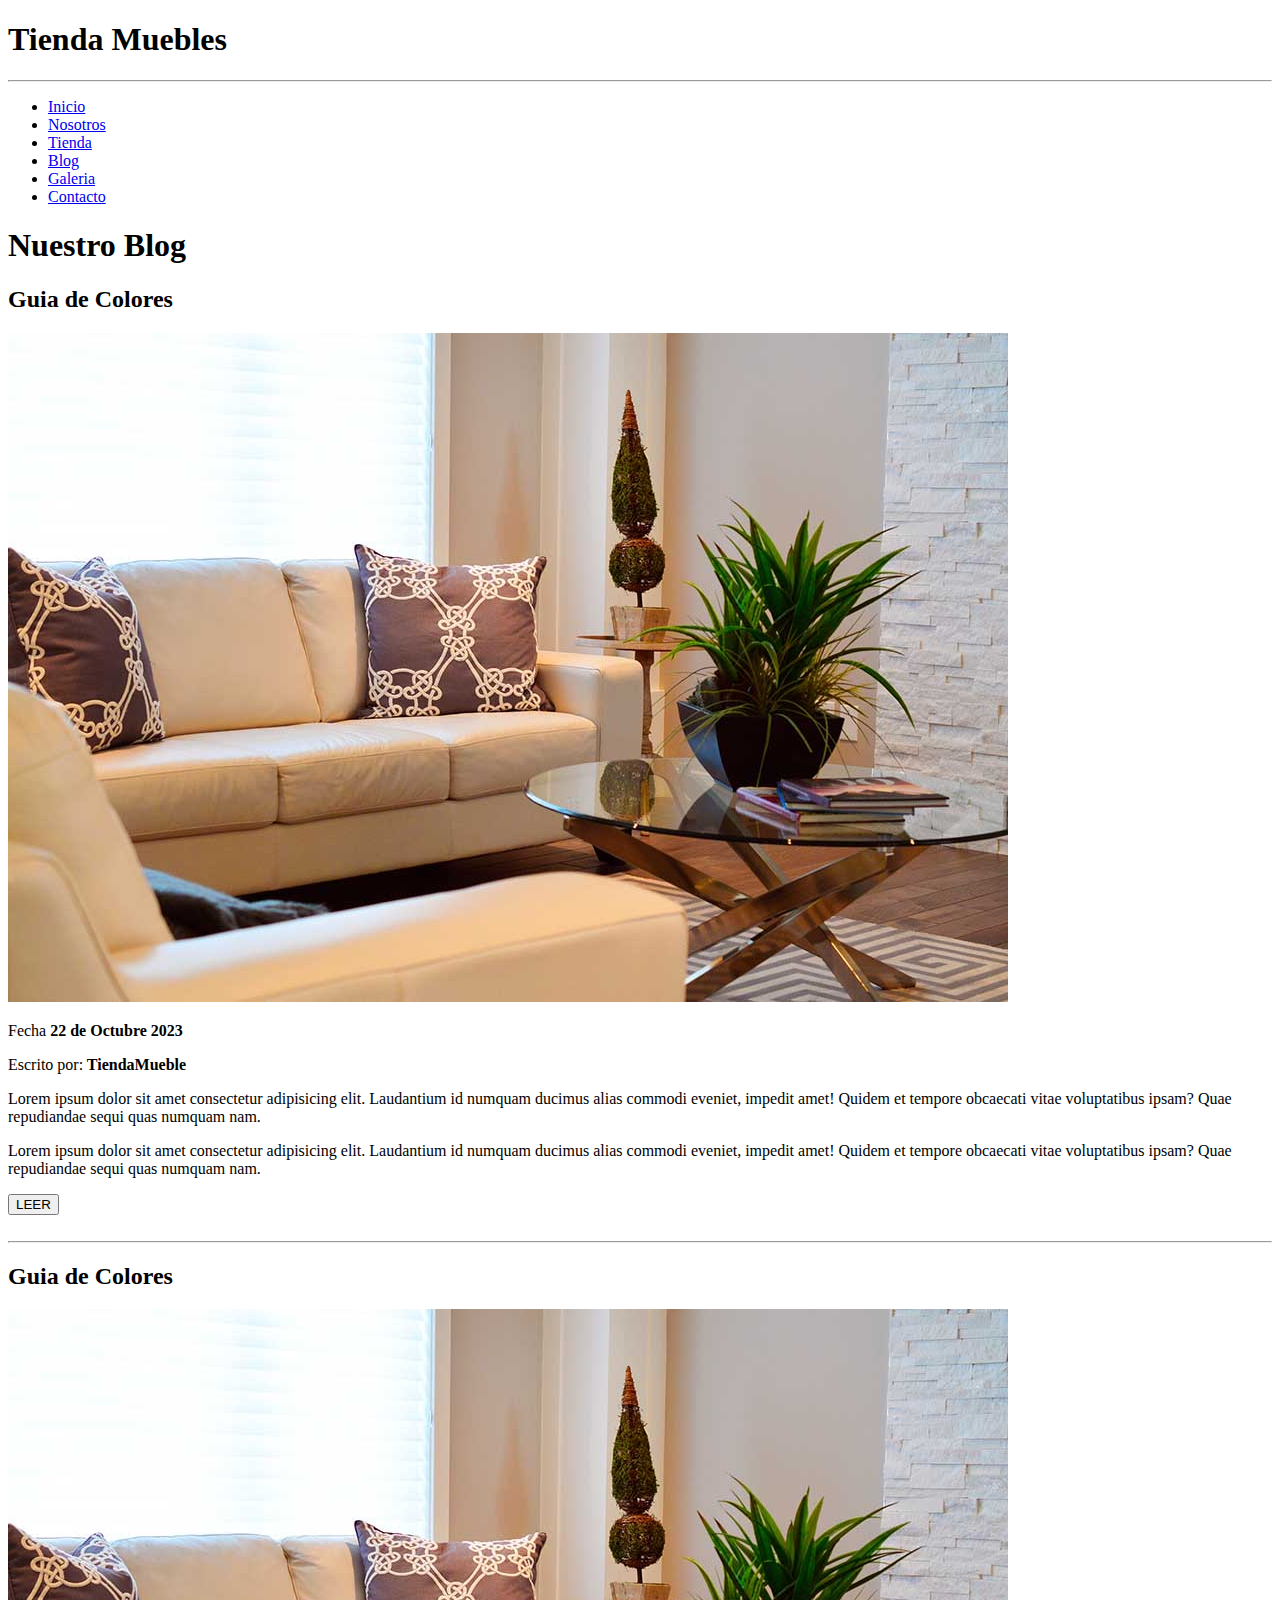
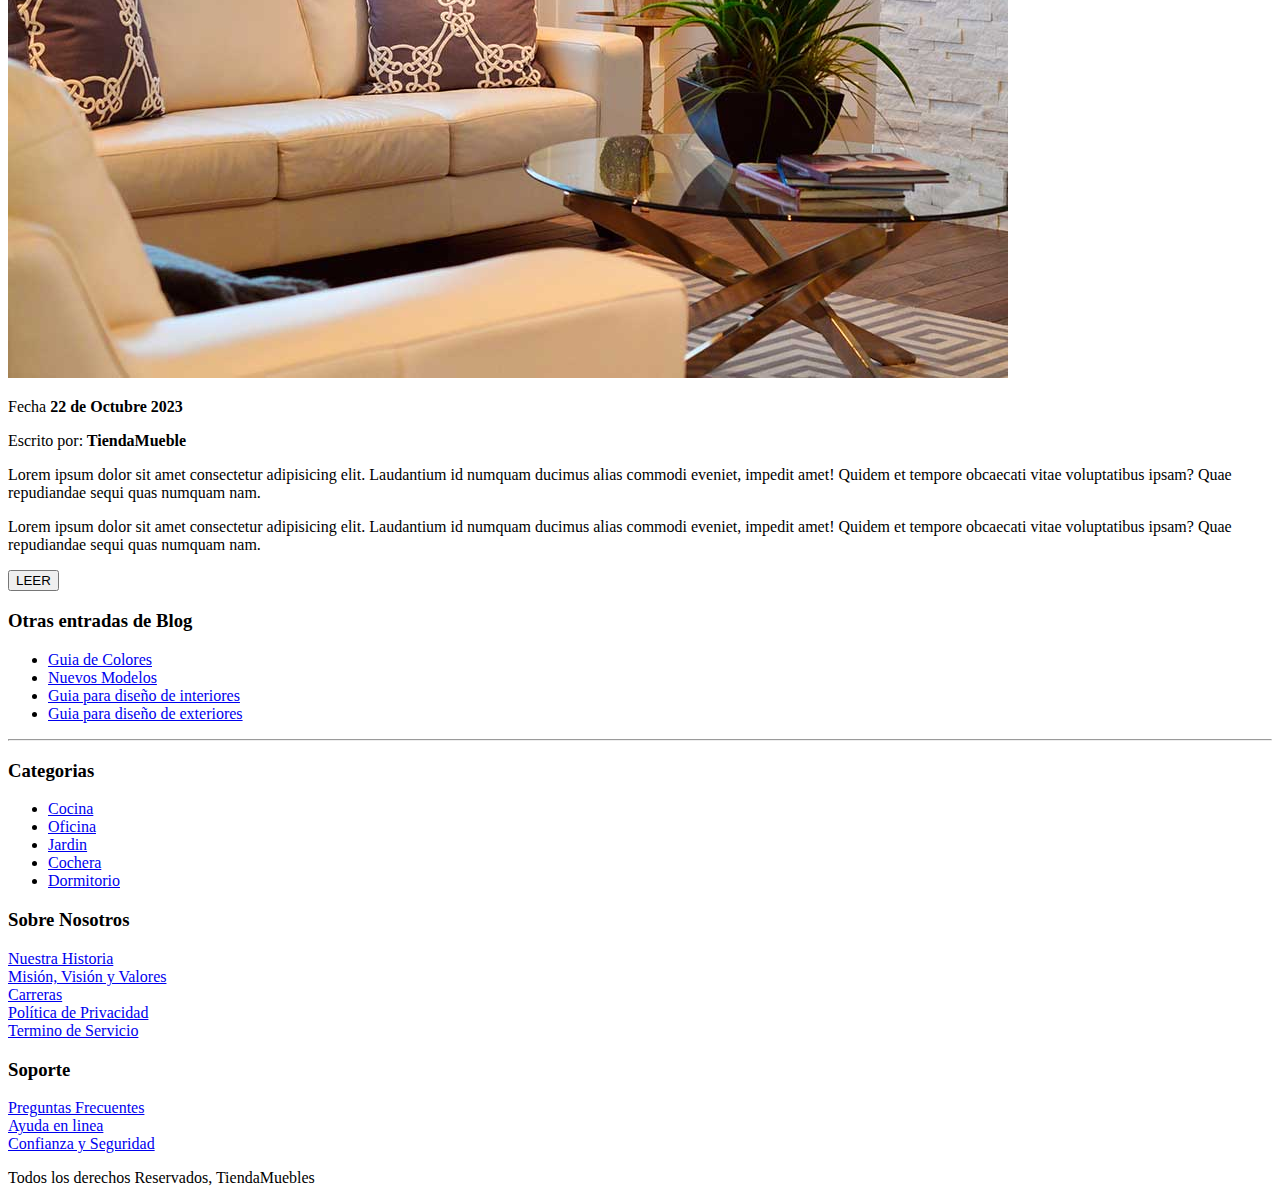
==== blog.html @ 380c731c "Reto Semana 03 - Resuelto" ====
<!DOCTYPE html>
<html lang="en">
<head>
    <meta charset="UTF-8">
    <meta name="viewport" content="width=device-width, initial-scale=1.0">
    <title>Blog</title>
</head>
<body>
    <header>
        <h1>Tienda Muebles</h1>
        <hr>
        <!--Menú de Navegación-->
        <nav>
          <ul>
            <li><a href="index.html">Inicio</a></li>
            <li><a href="nosotros.html">Nosotros</a></li>
            <li><a href="tienda.html">Tienda</a></li>
            <li><a href="blog.html">Blog</a></li>
            <li><a href="galeria.html">Galeria</a></li>
            <li><a href="contacto.html">Contacto</a></li>
          </ul>
        </nav> 
      </header>
        
      <main class="blog">
        <h1>Nuestro Blog</h1>
        <!-- Seccion Blog-->
            <section class="contenedor-blog">
        <!-- Articulo 01 -->
              <article class="articulo-blog">
              <h2>Guia de Colores</h2>
              <img src="img/nosotros.jpg"/ alt="nosotros">
              <div class="informacion-articulo">
                  <div class="introduccion">
                    <p>Fecha<span><strong> 22 de Octubre 2023</strong></span></p>
                    <p>Escrito por:<strong><span> TiendaMueble</span></strong> </p>
                  </div>
                  <div class="texto-articulo">
                    <p>
                      Lorem ipsum dolor sit amet consectetur adipisicing elit. Laudantium id numquam ducimus alias commodi eveniet, impedit amet! Quidem et tempore obcaecati vitae voluptatibus ipsam? Quae repudiandae sequi quas numquam nam. 
                    </p>
                    <p>
                      Lorem ipsum dolor sit amet consectetur adipisicing elit. Laudantium id numquam ducimus alias commodi eveniet, impedit amet! Quidem et tempore obcaecati vitae voluptatibus ipsam? Quae repudiandae sequi quas numquam nam.
                    </p>
                  </div>
              </div>
              <button class="boton-leer">LEER</button>
              </article>
              <br>
              <hr>
        <!-- Articulo 2 -->
              <article class="articulo-blog">
                <h2>Guia de Colores</h2>
                <img src="img/nosotros.jpg"/ alt="nosotros">
                <div class="informacion-articulo">
                    <div class="introduccion">
                      <p>Fecha<span><strong> 22 de Octubre 2023</strong></span></p>
                      <p>Escrito por:<strong><span> TiendaMueble</span></strong> </p>
                    </div>
                    <div class="texto-articulo">
                      <p>
                        Lorem ipsum dolor sit amet consectetur adipisicing elit. Laudantium id numquam ducimus alias commodi eveniet, impedit amet! Quidem et tempore obcaecati vitae voluptatibus ipsam? Quae repudiandae sequi quas numquam nam. 
                      </p>
                      <p>
                        Lorem ipsum dolor sit amet consectetur adipisicing elit. Laudantium id numquam ducimus alias commodi eveniet, impedit amet! Quidem et tempore obcaecati vitae voluptatibus ipsam? Quae repudiandae sequi quas numquam nam.
                      </p>
                    </div>
                </div>
                <button class="boton-leer">LEER</button>
                </article>
        
            </section>
        <!-- Seccion otra entradas -->
        <section class="otras-entradas">
          <h3>Otras entradas de Blog</h3>
          <ul>
            <li><a  href="#">Guia de Colores</a></li>
            <li><a  href="#">Nuevos Modelos</a></li>
            <li><a  href="#">Guia para diseño de interiores</a></li>
            <li><a  href="#">Guia para diseño de exteriores</a></li>
          </ul>
        </section>
      </main>

      <footer>
        <hr>
        <div class="contenedor-footer">
          <div class="categorias">
            <h3>Categorias</h3>
            <nav>  
              <ul>
                <li><a href="#">Cocina</a></li>
                <li><a href="#">Oficina</a></li>
                <li><a href="#">Jardin</a></li>
                <li><a href="#">Cochera</a></li>
                <li><a href="#">Dormitorio</a></li>
              </ul>
            </nav>
          </div>
    
          <div class="nosotros">
            <h3>Sobre Nosotros</h3>
            <nav>
              <li><a href="#">Nuestra Historia</a></li>
              <li><a href="#">Misión, Visión y Valores</a></li>
              <li><a href="#">Carreras</a></li>
              <li><a href="#">Política de Privacidad</a></li>
              <li><a href="#">Termino de Servicio</a></li>
            </nav>
          </div>
    
          <div class="soporte">
            <h3>Soporte</h3>
            <nav>
              <li><a href="#">Preguntas Frecuentes</a></li>
              <li><a href="#">Ayuda en linea</a></li>
              <li><a href="#">Confianza y Seguridad</a></li>
            </nav>  
          </div>
        </div>
        <p>Todos los derechos Reservados, TiendaMuebles</p>
      </footer>
</body>
</html>
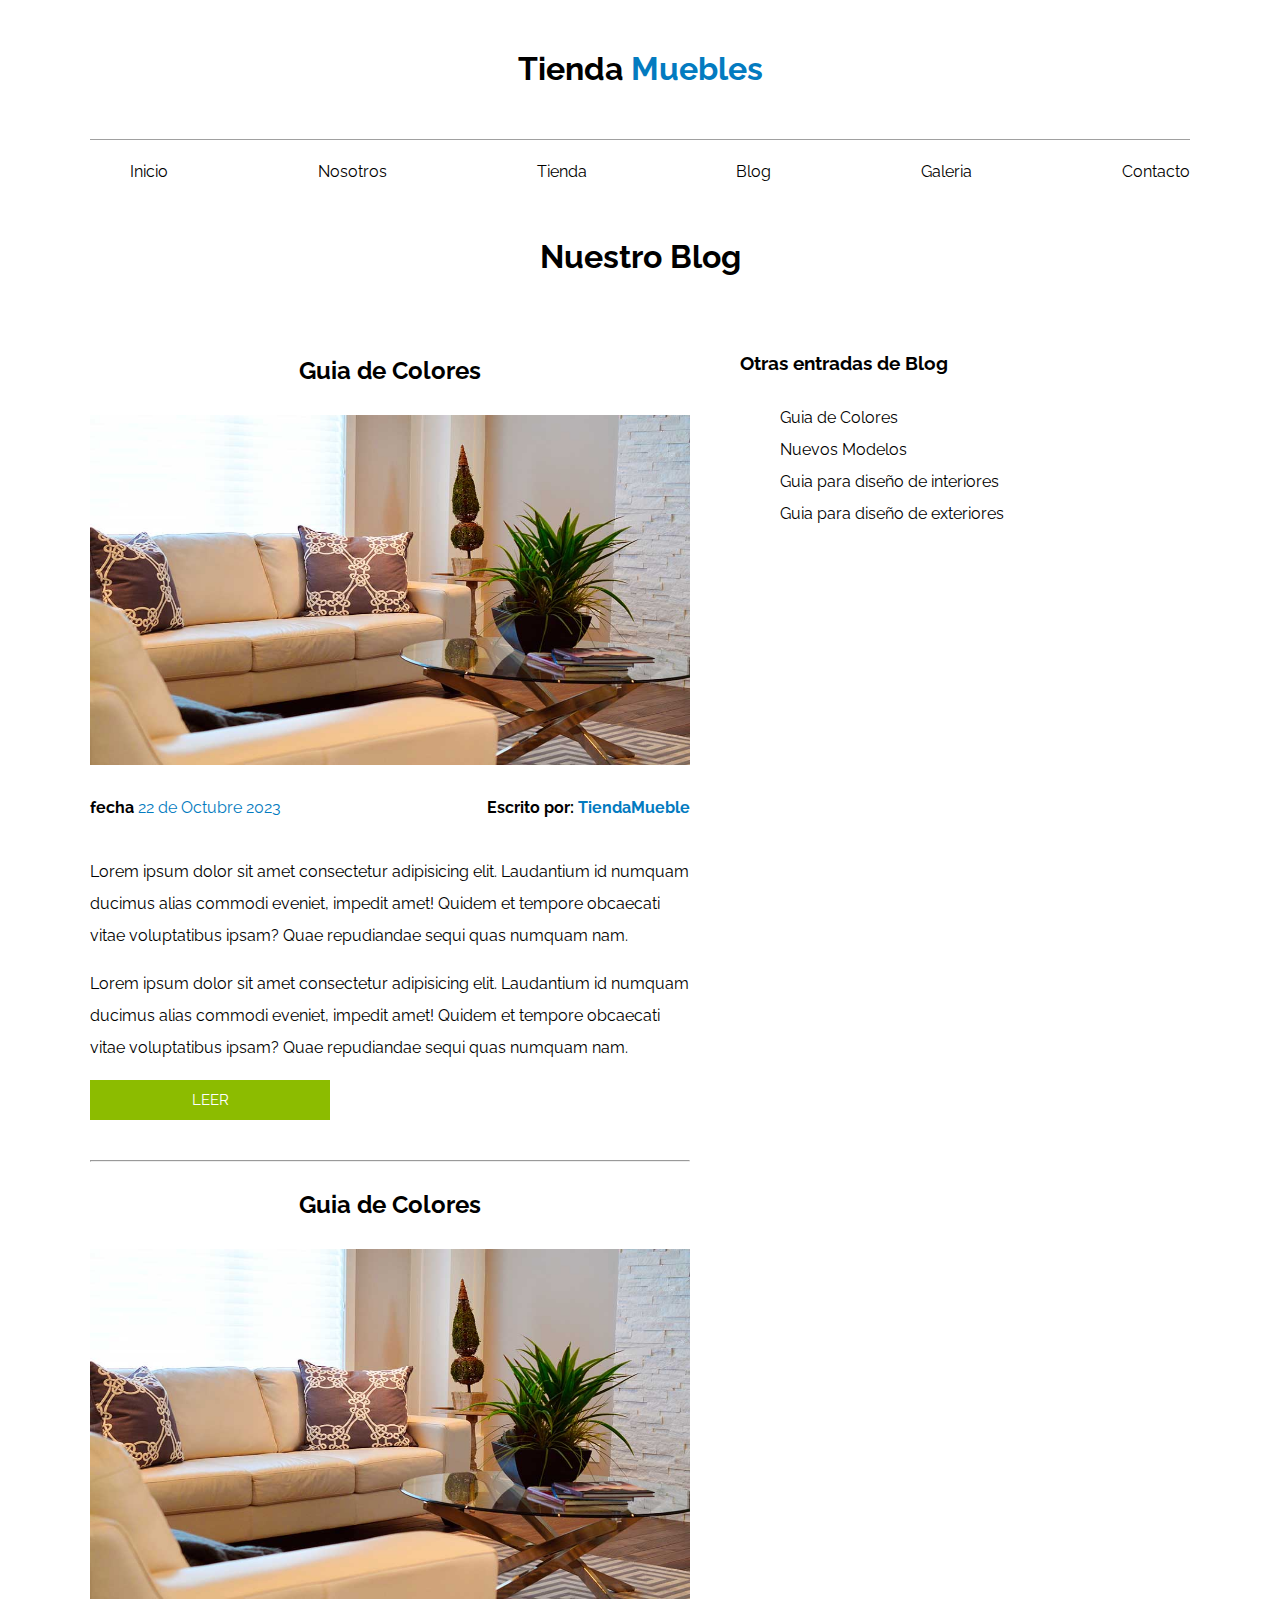
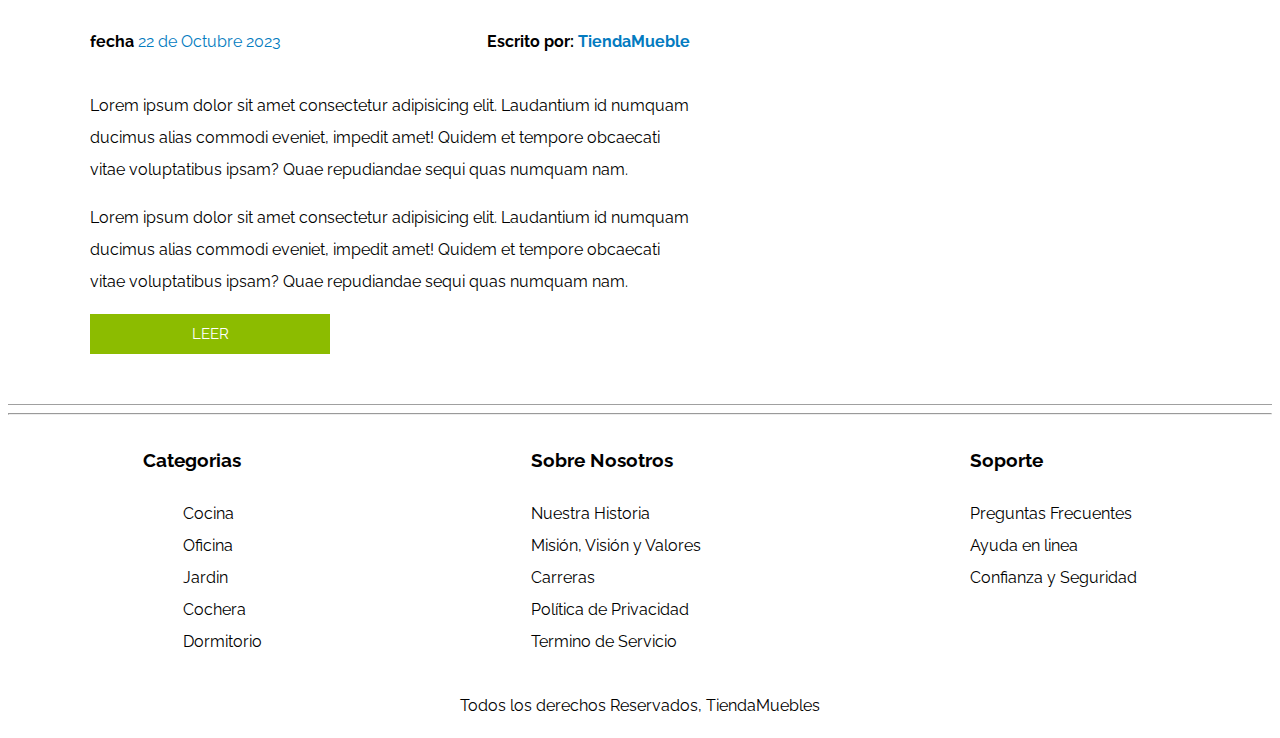
==== commit 87a78f07: "Ejercicio Finalizado" ====
--- a/blog.html
+++ b/blog.html
@@ -4,13 +4,15 @@
     <meta charset="UTF-8">
     <meta name="viewport" content="width=device-width, initial-scale=1.0">
     <title>Blog</title>
+    <link rel="stylesheet" href="css/styles.css">
 </head>
 <body>
     <header>
-        <h1>Tienda Muebles</h1>
-        <hr>
+      <h1>Tienda <span class="titulo">Muebles</span></h1>
+      
         <!--Menú de Navegación-->
-        <nav>
+        <div class="contenedor-navegacion ancho-pagina">
+          <nav class="contenedor">
           <ul>
             <li><a href="index.html">Inicio</a></li>
             <li><a href="nosotros.html">Nosotros</a></li>
@@ -20,10 +22,11 @@
             <li><a href="contacto.html">Contacto</a></li>
           </ul>
         </nav> 
+      </div>
+      
       </header>
-        
-      <main class="blog">
-        <h1>Nuestro Blog</h1>
+      <h1>Nuestro Blog</h1>
+      <main class="blog ancho-pagina">
         <!-- Seccion Blog-->
             <section class="contenedor-blog">
         <!-- Articulo 01 -->
@@ -32,8 +35,8 @@
               <img src="img/nosotros.jpg"/ alt="nosotros">
               <div class="informacion-articulo">
                   <div class="introduccion">
-                    <p>Fecha<span><strong> 22 de Octubre 2023</strong></span></p>
-                    <p>Escrito por:<strong><span> TiendaMueble</span></strong> </p>
+                    <p class="parrafo-inicio"><span><strong class="negrita">fecha</strong><span> 22 de Octubre 2023</span></span></p>
+                    <p class="parrafo-final"><strong class="negrita">Escrito por:<span> TiendaMueble</span></strong> </p>
                   </div>
                   <div class="texto-articulo">
                     <p>
@@ -43,20 +46,23 @@
                       Lorem ipsum dolor sit amet consectetur adipisicing elit. Laudantium id numquam ducimus alias commodi eveniet, impedit amet! Quidem et tempore obcaecati vitae voluptatibus ipsam? Quae repudiandae sequi quas numquam nam.
                     </p>
                   </div>
+                  <button class="boton-leer">LEER</button>
               </div>
-              <button class="boton-leer">LEER</button>
               </article>
-              <br>
-              <hr>
+             
         <!-- Articulo 2 -->
               <article class="articulo-blog">
+                <br>
+                <hr>
                 <h2>Guia de Colores</h2>
                 <img src="img/nosotros.jpg"/ alt="nosotros">
                 <div class="informacion-articulo">
-                    <div class="introduccion">
-                      <p>Fecha<span><strong> 22 de Octubre 2023</strong></span></p>
-                      <p>Escrito por:<strong><span> TiendaMueble</span></strong> </p>
-                    </div>
+                  <div class="introduccion">
+                    <p class="parrafo-inicio"><span><strong class="negrita">fecha</strong><span> 22 de Octubre 2023</span></span></p>
+                    <p class="parrafo-final"><strong class="negrita">Escrito por:<span> TiendaMueble</span></strong> </p>
+                  </div>
+
+                  
                     <div class="texto-articulo">
                       <p>
                         Lorem ipsum dolor sit amet consectetur adipisicing elit. Laudantium id numquam ducimus alias commodi eveniet, impedit amet! Quidem et tempore obcaecati vitae voluptatibus ipsam? Quae repudiandae sequi quas numquam nam. 
@@ -65,8 +71,9 @@
                         Lorem ipsum dolor sit amet consectetur adipisicing elit. Laudantium id numquam ducimus alias commodi eveniet, impedit amet! Quidem et tempore obcaecati vitae voluptatibus ipsam? Quae repudiandae sequi quas numquam nam.
                       </p>
                     </div>
+                  <button class="boton-leer">LEER</button>
                 </div>
-                <button class="boton-leer">LEER</button>
+              
                 </article>
         
             </section>
--- a/css/styles.css
+++ b/css/styles.css
@@ -0,0 +1,466 @@
+@import url('https://fonts.googleapis.com/css2?family=Raleway:ital,wght@0,100;0,500;1,100;1,200&display=swap');
+
+
+*{ 
+        box-sizing: border-box;    
+        line-height: 2;
+        font-family: 'Raleway', sans-serif;
+        line-height: 2;
+}
+
+h1{
+   text-align: center;
+   padding-top: 1rem;
+   font-size: 2rem;
+   padding-bottom: 1rem;
+}
+
+h2 {
+    text-align: center;
+}
+
+
+.titulo{
+color:#037bc0;
+text-align: center;
+
+}
+header ul{
+    display: flex;
+    justify-content: space-between;
+}
+
+header ul li {
+    list-style: none;
+    font-weight: 400;
+}
+
+header ul li a{
+    text-decoration: none;
+    color:#000;
+}
+
+.contenedor-navegacion , footer{
+    border-top: 1px solid #a0a0a0;
+}
+
+
+
+
+.imagen-banner{
+    width: 100%;
+
+}
+
+.categoria{
+    width: 350px;
+    text-align: center;
+    text-decoration: none;
+   
+}
+
+.categoria a:hover{
+    background-color: #037bc0;
+    color:white;
+}
+
+.categoria a{
+    display: block;
+    text-decoration: none;
+    color:#000;
+    margin-bottom: 50px;
+    padding: 10px;
+}
+
+img {
+    width: 100%;
+}
+
+.contenedor-imagen{
+    height: 350px;
+    overflow: hidden;
+}
+
+.contenedor-categorias{
+  height: 350px;
+  display: flex;
+  justify-content: space-between;
+}
+
+.ancho-pagina{
+    width: 1100px;
+    margin-left: auto;
+    margin-right: auto;
+}
+
+.categoria img {
+    margin: -10px;
+}
+
+.contenedor-sobre-nosotros{
+    display: flex;
+}
+
+
+.contenedor-sobre-nosotros img {
+    width: 650px;
+  
+} 
+
+.texto-sobre-nosotros{
+   
+    background-color: #037bc0;
+    color:white;
+}
+
+.texto-sobre-nosotros{
+    padding-top: 5rem;
+    padding-left: 5rem;
+    padding-bottom: 5rem;
+}
+
+.texto-sobre-nosotros h2{
+    text-align: left;
+}
+
+.texto-sobre-nosotros p {
+    font-size: 1rem;
+    padding-right: 300px;
+} 
+
+.producto-una-vista{
+    display: flex;
+  
+}
+
+.producto-dos-vistas{
+    display: flex;
+    justify-content: center;
+}
+
+.contenedor-dos-productos{
+    display: flex;
+    justify-content: space-between;
+}
+
+.contenedor-tres-productos{
+    display: flex;
+    justify-content: space-between;
+
+}
+
+.texto-producto{
+    background-color: #037bc0;
+    color:white;
+
+  
+}
+
+
+
+
+.texto-producto h3 , p {
+    text-align: center;
+}
+
+.contenedor-imagen-productos{
+        width: 1400px;
+        height: 350px;
+}
+
+.contenedor-imagen-productos img {
+    height: 100%;
+}
+
+
+.monto{
+    font-size: 2rem;
+    
+}
+.boton-producto{
+    display: block;
+    background-color: #8cbc00;
+    border: 0;
+    color:white;
+    text-transform: uppercase;
+    width: 80%;
+    height: 40px;
+    margin: 0 auto;
+    font-size: 15px;
+    text-align:center;  
+}
+
+.boton-leer{
+
+    background-color: #8cbc00;
+    border: 0;
+    color:white;
+    text-transform: uppercase;
+    width: 40%;
+    height: 40px;
+    margin: 0 auto;
+    font-size: 15px;
+    text-align:center;
+}
+
+
+
+.boton-producto:hover{
+    background-color: #769c02;
+    cursor: pointer;
+}
+
+
+
+.contenedor-dos-productos .producto {
+    width: 540px;
+}
+
+.margen-texto-producto{
+    margin-top: -30px;
+    padding-top: 30px;
+    padding-bottom: 40px;
+
+}
+
+.contenedor-tres-productos{
+   
+    display: flex;
+    justify-content: space-between;
+
+}
+
+
+.contenedor-tres-productos .producto{
+    width: 350px;
+}
+
+/* .contenedor-productos{
+  height: 350px;
+  display: flex;
+  justify-content: space-between;
+} */
+
+
+footer{
+    margin-top: 50px;
+}
+
+.contenedor-footer{
+    display: flex;
+    justify-content: space-around;
+}
+
+
+
+
+
+footer ul li {
+    list-style: none;
+}
+
+.categorias-f, .nosotros, .soporte, a{
+
+        text-decoration: none;
+        color:#000;
+        list-style: none;
+        text-align: left;
+}
+
+.categorias-f ul {
+    padding: 0;
+}
+
+
+.principal-sobre-nosotros h2{
+    padding-top: 50px;
+    text-align: center;
+    font-size: 30px;
+}
+
+.contenedor-nosotros{
+    display: flex;
+    justify-content:space-between;
+}
+
+.contenedor-nosotros img{
+  width: 500px;
+  height: 430px;
+  margin-right: 100px;
+}
+
+.texto-nosotros{
+    padding-top: 50px;
+    font-size: 15px;
+    text-align: left;
+}
+
+.texto-nosotros .parrafo-2{
+    padding-top: 50px;
+    text-align: left;
+}
+
+.blog{
+    display: flex;
+}
+
+.articulo-blog{
+    width: 600px;
+    margin-right: 50px;
+}
+.negrita{
+    color:#000;
+}
+
+.articulo-blog img {
+    height: 350px;
+}
+
+
+.introduccion{
+    display: flex;
+    width: 100%;
+    justify-content: space-between;
+}
+
+.introduccion p{
+    text-align: left;
+}
+
+.parrafo-inicio ,.parrafo-final   span {
+    color:#037bc0;
+}
+
+
+.parrafo-final{
+    text-align:left;
+}
+
+
+.texto-articulo p{
+    text-align: left;
+}
+
+.otras-entradas ul li  {
+    list-style: none;
+}
+
+.titulo-3{
+    text-align: center;
+}
+
+.contenedor-3-imagenes{
+    display: flex;
+    justify-content: space-between;
+    width: 1100px;
+    margin-bottom: 30px;
+
+}
+
+.contenedor-3-imagenes img {
+
+    width:350px;
+    height: 350px;
+    /* hace que la imagen cuadre y lo que sobra los recortará entra el pedaoz de imagen del contenedor */
+    object-fit: cover;
+}
+
+/* .contenedor-imagen{
+    width: 360px;
+    height:350px;
+} */
+/* 
+.contenedor-imagen img{
+    width: 360px;
+    height: 300px;
+} */
+
+form {
+    margin: 0 auto;
+}
+
+.tus-datos, .pais, .informacion-extra{
+    width: 550px;
+    margin: 0 auto;
+}
+
+legend{
+
+ background-color: #005485;
+  width: 100%;
+  text-align: center;
+  color: #fff;
+  text-transform: uppercase;
+  font-weight: 900;
+  padding: 1rem;
+  margin-bottom: 4rem;
+}
+
+
+#nombre{
+    margin-left: 22px;
+    width: 80%;
+}
+
+#asunto{
+    margin-left: 27px;
+    width: 80%; 
+}
+
+#email{
+    margin-left: 34px;
+    width: 80%; 
+}
+
+#telefono{
+    margin-left: 14px;
+    width: 80%; 
+}
+
+#mensaje{
+    text-align: center;
+}
+
+
+label .label-mensaje{
+    text-align: center;
+}
+
+textarea {
+    text-align: center;
+    width: 80%;
+}
+
+#pais{
+    width: 80%;
+    margin-left: 24px;
+}
+
+#cliente{
+    margin-left: 82px;
+}
+
+
+#proveedor{
+    margin-left: 60px;
+}
+
+#categorias{
+     width: 60%;
+}
+
+.boton-enviar-producto{
+    
+    background-color: #8cbc00;
+    border: 0;
+    color:white;
+    text-transform: uppercase;
+    height: 50px;
+    font-size: 15px;
+    margin-left: 400px;
+}
+
+.campo{
+    display: flex;
+    justify-content: space-between;
+}